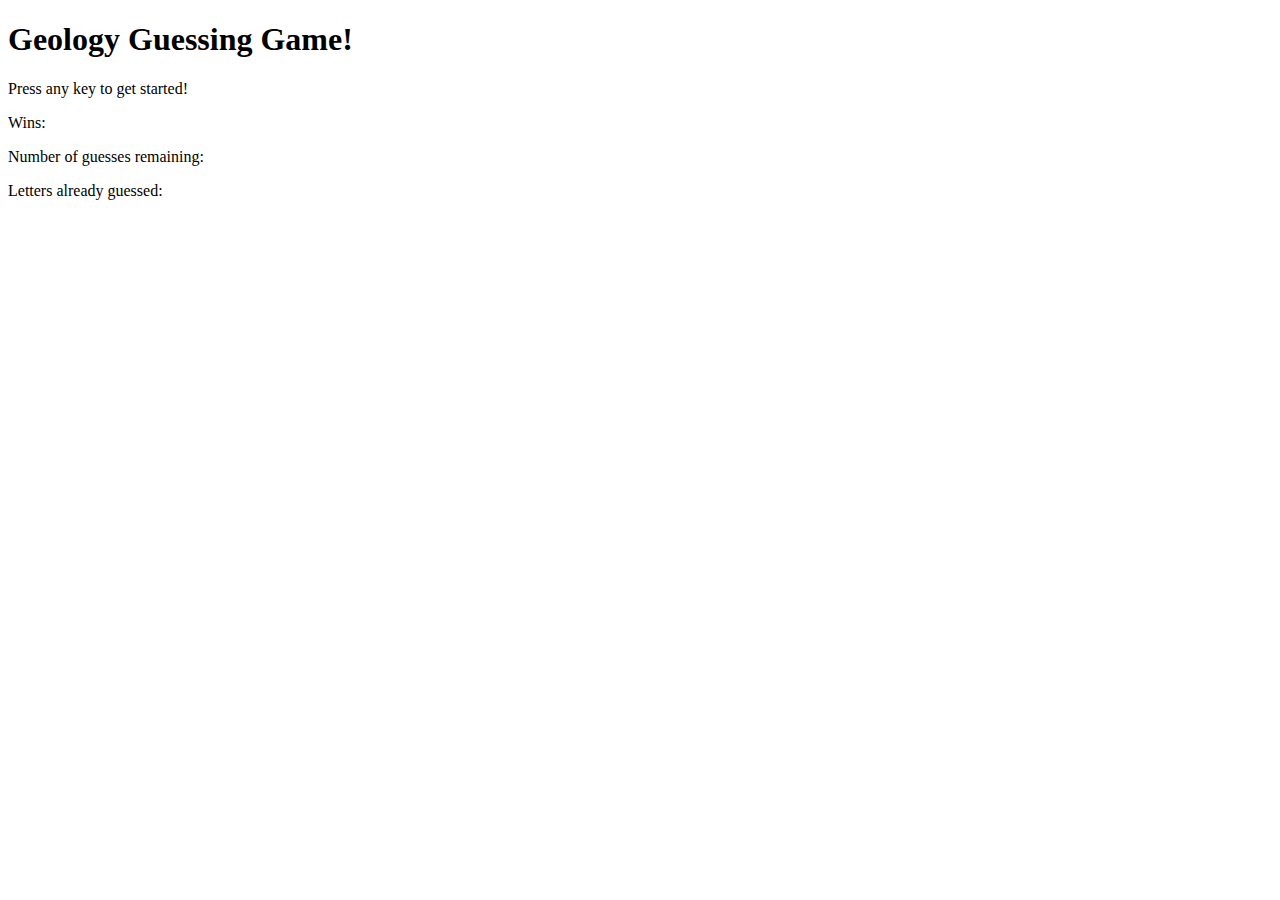
==== index.html @ c7a3f9a3 "added empty divs to html, added variables and pseudocode in comments" ====
<!DOCTYPE html>
<html>
    <head>
        <title>Guess the Vocabulary Word</title>
    </head>
    
    <script src="assets/javascript/game.js" ></script>
    
    <body>
        <header<><h1>Geology Guessing Game!</h1></header>
        
        <p>Press any key to get started!</p>

        <p>Wins:</p>
            <div id="wins-div"></div>

            <div id="reveal-div"></div>

        <p>Number of guesses remaining:</p>

            <div id="guesses-remaining-div"></div>

        <p>Letters already guessed:</p>
            <div id="letters-guessed-div"></div> 
        
    </body>
</html>
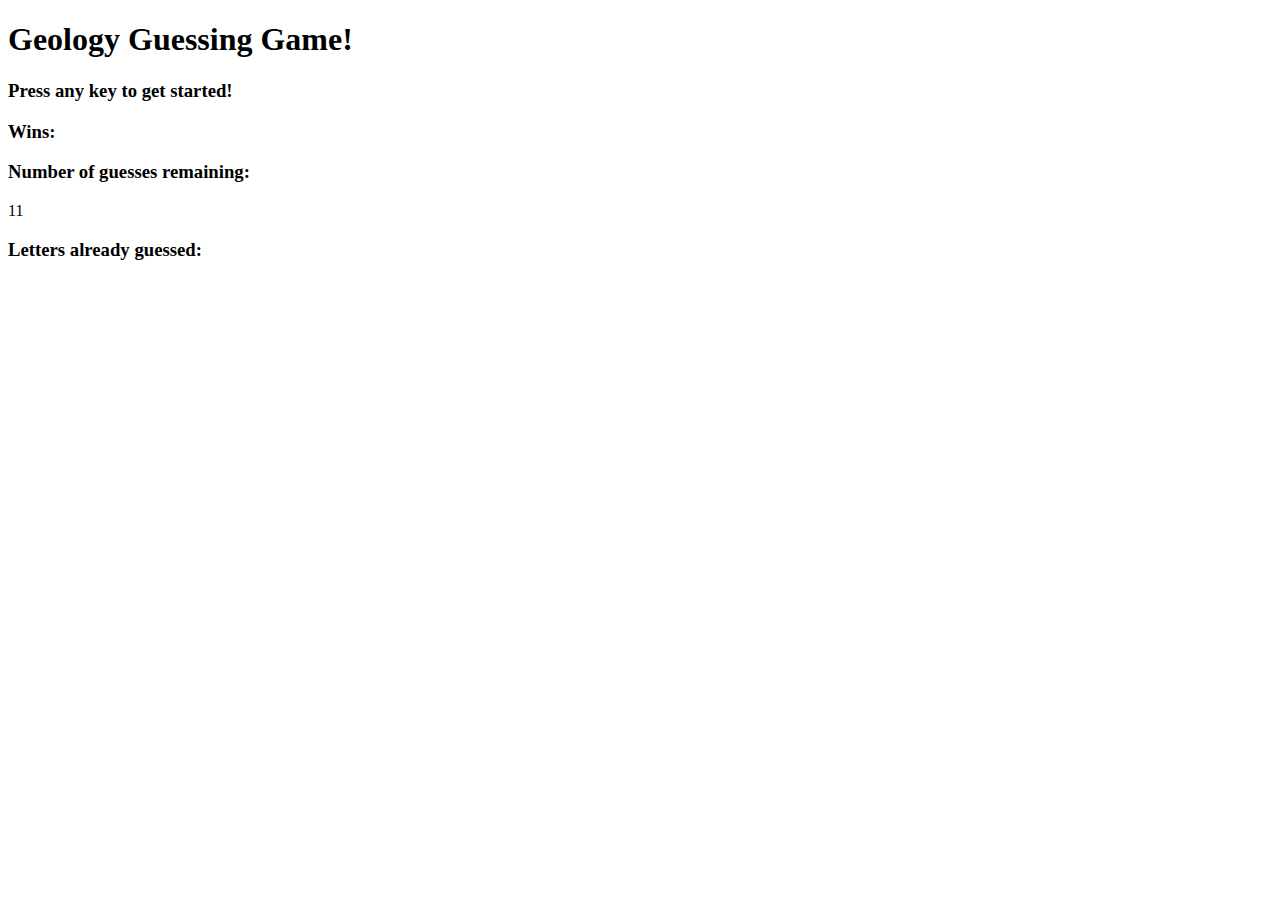
==== commit 83e1598e: "worked on blank space and correct guess reveal" ====
--- a/index.html
+++ b/index.html
@@ -4,24 +4,24 @@
         <title>Guess the Vocabulary Word</title>
     </head>
     
-    <script src="assets/javascript/game.js" ></script>
-    
     <body>
         <header<><h1>Geology Guessing Game!</h1></header>
         
-        <p>Press any key to get started!</p>
+        <div id="endgame-div"></div>
+        <h3>Press any key to get started!</h3>
 
-        <p>Wins:</p>
+        <h3>Wins:</h3>
             <div id="wins-div"></div>
 
             <div id="reveal-div"></div>
 
-        <p>Number of guesses remaining:</p>
+        <h3>Number of guesses remaining:</h3>
 
             <div id="guesses-remaining-div"></div>
 
-        <p>Letters already guessed:</p>
+        <h3>Letters already guessed:</h3>
             <div id="letters-guessed-div"></div> 
-        
+            
+        <script src="assets/javascript/game.js" ></script>
     </body>
 </html>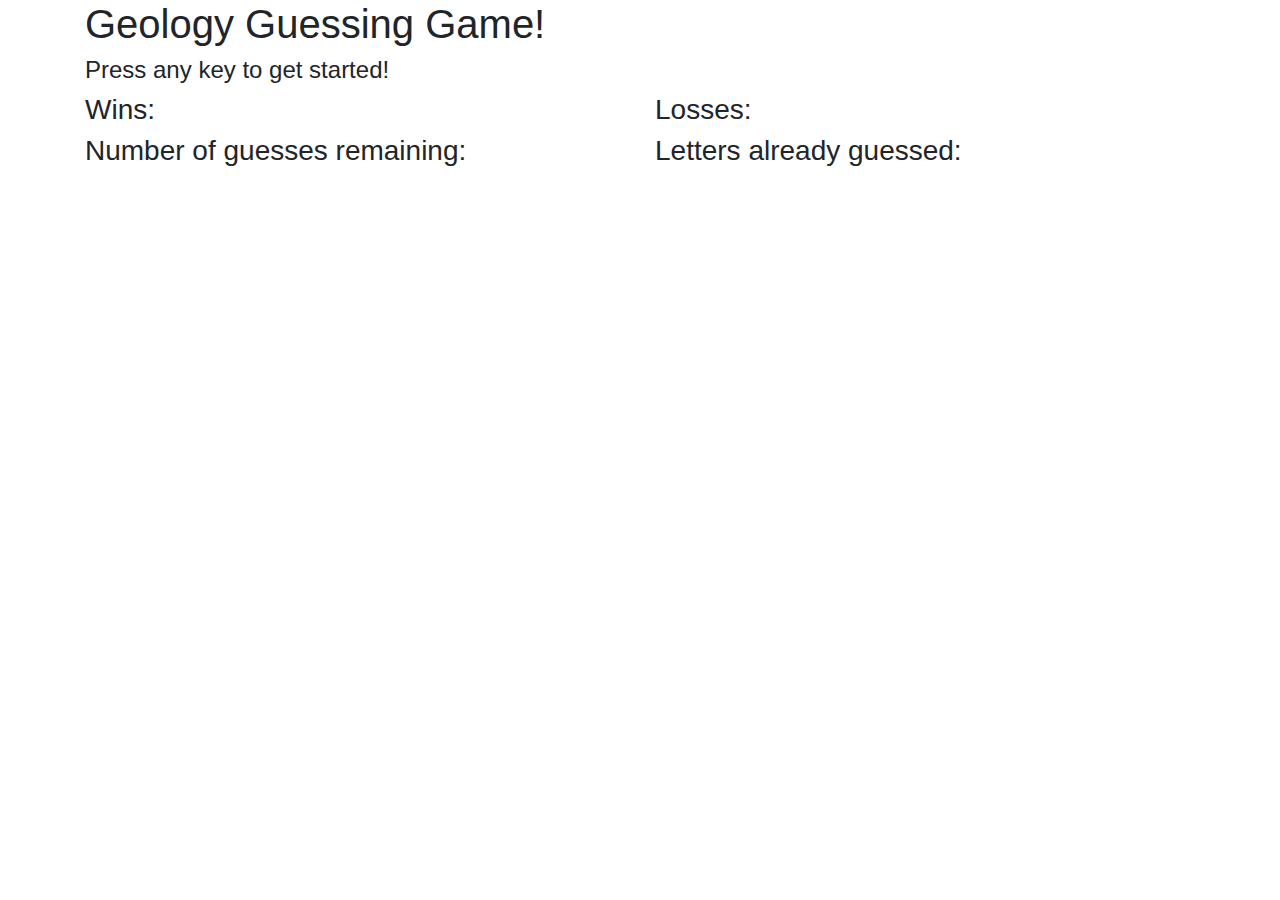
==== commit 17ee9653: "added loss counter, added bootstrap containers, linked css sheet" ====
--- a/index.html
+++ b/index.html
@@ -1,27 +1,59 @@
 <!DOCTYPE html>
 <html>
-    <head>
-        <title>Guess the Vocabulary Word</title>
-    </head>
-    
-    <body>
-        <header<><h1>Geology Guessing Game!</h1></header>
-        
-        <div id="endgame-div"></div>
-        <h3>Press any key to get started!</h3>
 
-        <h3>Wins:</h3>
-            <div id="wins-div"></div>
+<head>
+    <meta name="viewport" content="width=device-width, initial-scale=1, shrink-to-fit=no">
+    <title>Guess the Vocabulary Word</title>
+    <link rel="stylesheet" href="https://stackpath.bootstrapcdn.com/bootstrap/4.4.1/css/bootstrap.min.css"
+        integrity="sha384-Vkoo8x4CGsO3+Hhxv8T/Q5PaXtkKtu6ug5TOeNV6gBiFeWPGFN9MuhOf23Q9Ifjh" crossorigin="anonymous">
+    <link rel="stylesheet" href="assets/css/style.css">
+</head>
 
+<body>
+    <div class = "container" id ="game-container">
+    <div class="row">
+        <div class="col-md-12">
+            <div class="row">
+                <div class = "col-md-12">
+                     <h1>Geology Guessing Game!</h1>
+                </div>
+            </div>
+            <div class="row">
+                <div class="col-md-12">
+                    <h4>Press any key to get started!</h4>
+                </div>
+            </div>
+
+            <div class="row">
+                <div class="col-md-6">
+                    <h3>Wins:</h3>
+                    <div id="wins-div"></div>
+                </div>
+                <div class="col-md-6">
+                    <h3>Losses:</h3>
+                    <div id="losses-div"></div>
+                </div>
+            </div>
+            <div class = "row">
+                <div class = "col-md-12">
             <div id="reveal-div"></div>
-
-        <h3>Number of guesses remaining:</h3>
+                </div>
+            </div>
+            <div class = "row">
+                <div class = "col-md-6">
+            <h3>Number of guesses remaining:</h3>
 
             <div id="guesses-remaining-div"></div>
+                </div>
+                <div class = "col-md-6">
+            <h3>Letters already guessed:</h3>
+            <div id="letters-guessed-div"></div>
+            </div>
+            </div>
+        </div>
+    </div>
+    </div>
+    <script src="assets/javascript/game.js"></script>
+</body>
 
-        <h3>Letters already guessed:</h3>
-            <div id="letters-guessed-div"></div> 
-            
-        <script src="assets/javascript/game.js" ></script>
-    </body>
 </html>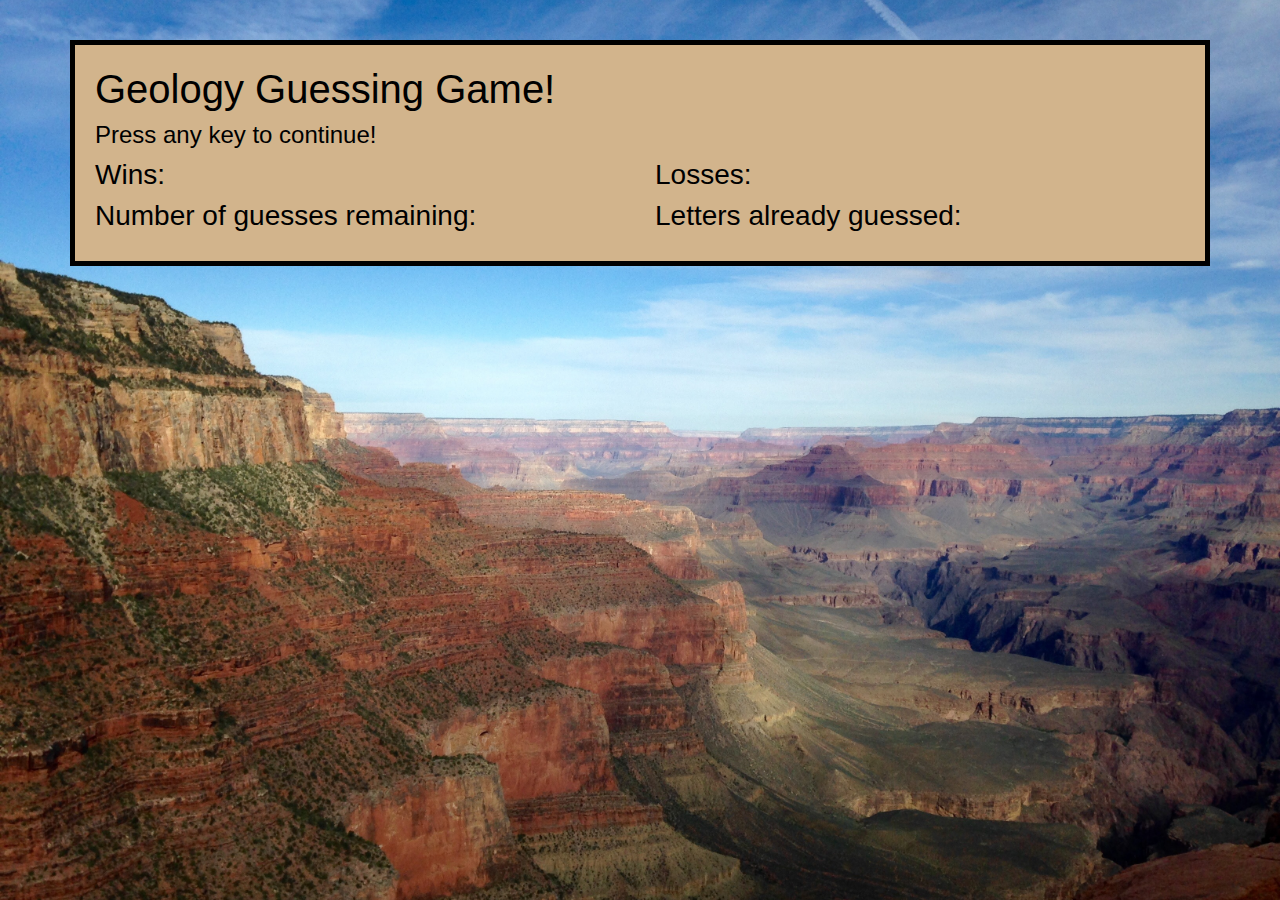
==== commit 676f7d85: "changed instructions to apply throught game-removed extra j from alphabet" ====
--- a/index.html
+++ b/index.html
@@ -20,7 +20,7 @@
             </div>
             <div class="row">
                 <div class="col-md-12">
-                    <h4>Press any key to get started!</h4>
+                    <h4>Press any key to continue!</h4>
                 </div>
             </div>
 
@@ -50,6 +50,11 @@
             <div id="letters-guessed-div"></div>
             </div>
             </div>
+            <div class = "row">
+                <div class = "col-md-12">
+                    <div class = "message-div"></div>
+                </div>
+            </div>
         </div>
     </div>
     </div>
--- a/assets/css/style.css
+++ b/assets/css/style.css
@@ -0,0 +1,19 @@
+body { 
+    background: url(../images/laura-colquitt-cX5q7nX1FeA-unsplash.jpg) no-repeat center center fixed; 
+    -webkit-background-size: cover;
+    -moz-background-size: cover;
+    -o-background-size: cover;
+    background-size: cover;
+    font-size: 20px;
+  }
+
+#game-container {
+    background: tan;
+    color: black;
+    border: solid;
+    border-width: 5px;
+    border-color: black;
+    padding: 20px;
+    margin-top: 40px;
+}
+
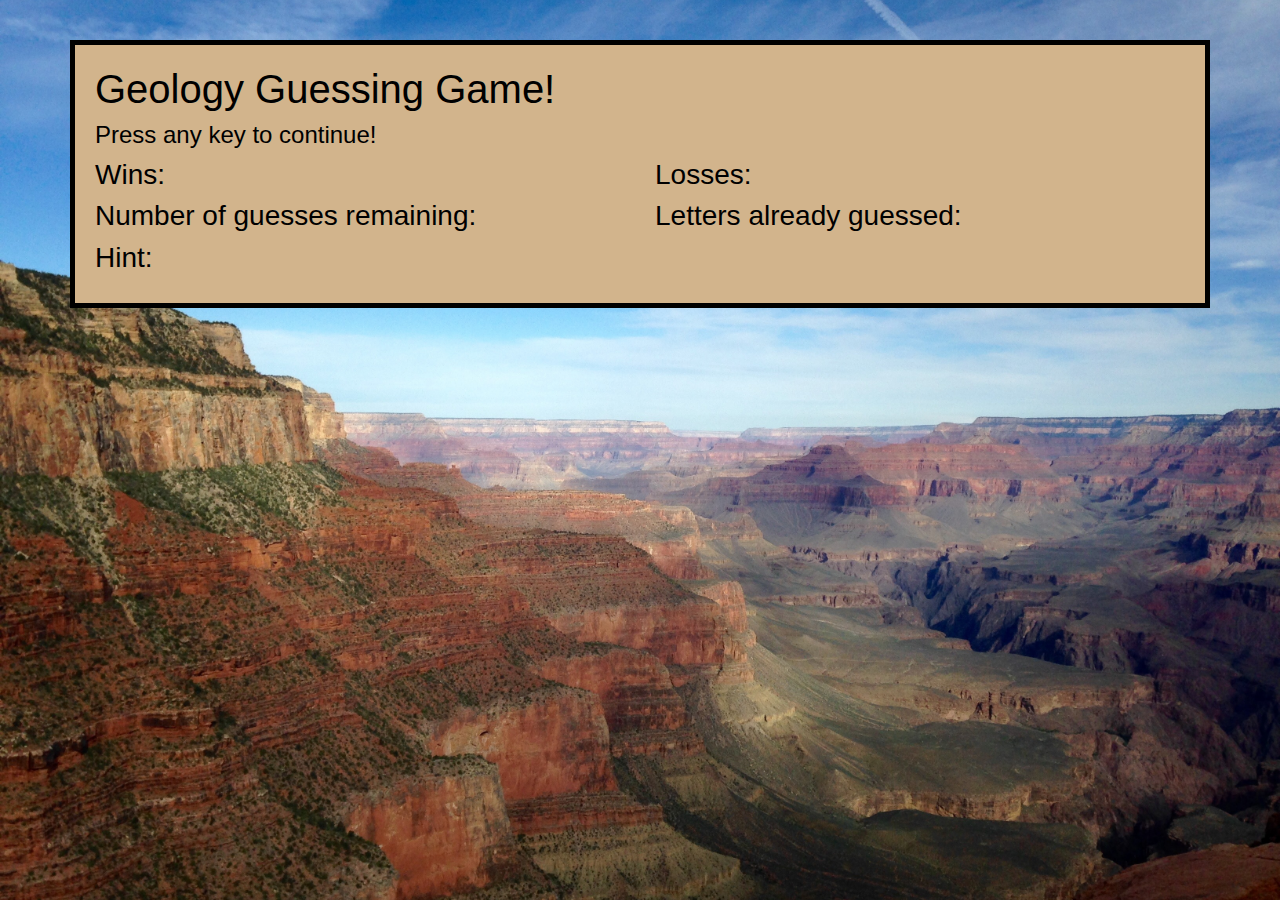
==== commit 5b71740f: "tried to add hints-isn't working yet" ====
--- a/index.html
+++ b/index.html
@@ -55,6 +55,12 @@
                     <div class = "message-div"></div>
                 </div>
             </div>
+            <div class = "row">
+                <div class="col-md-12">
+                    <h3>Hint:</h3>
+                    <div class = "hints-div"></div>
+                </div>
+            </div>
         </div>
     </div>
     </div>
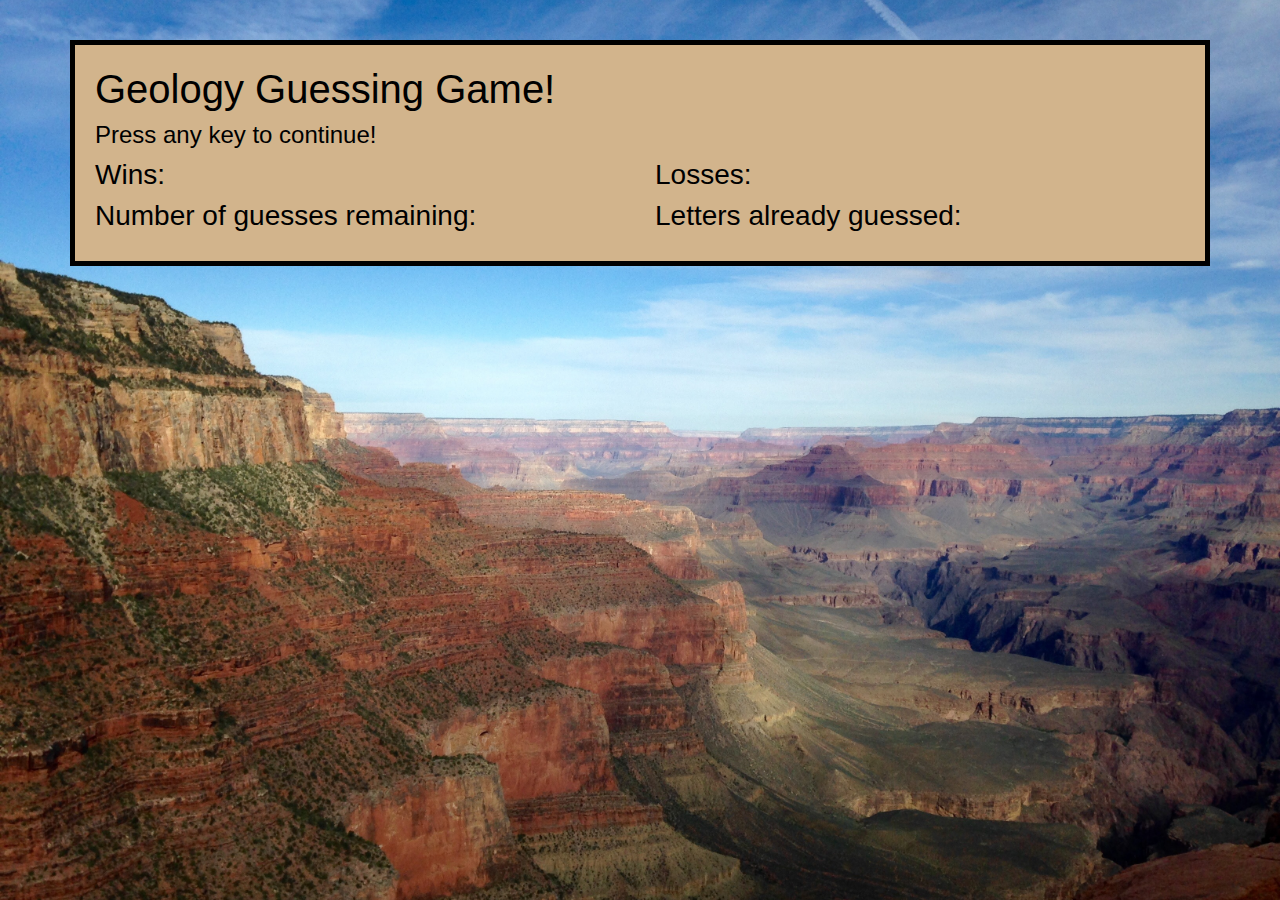
==== commit 0d8cc959: "added comments" ====
--- a/index.html
+++ b/index.html
@@ -55,12 +55,13 @@
                     <div class = "message-div"></div>
                 </div>
             </div>
-            <div class = "row">
+            <!--Place for hint div once java for hints is working-->
+            <!-- <div class = "row">
                 <div class="col-md-12">
                     <h3>Hint:</h3>
                     <div class = "hints-div"></div>
                 </div>
-            </div>
+            </div> -->
         </div>
     </div>
     </div>
